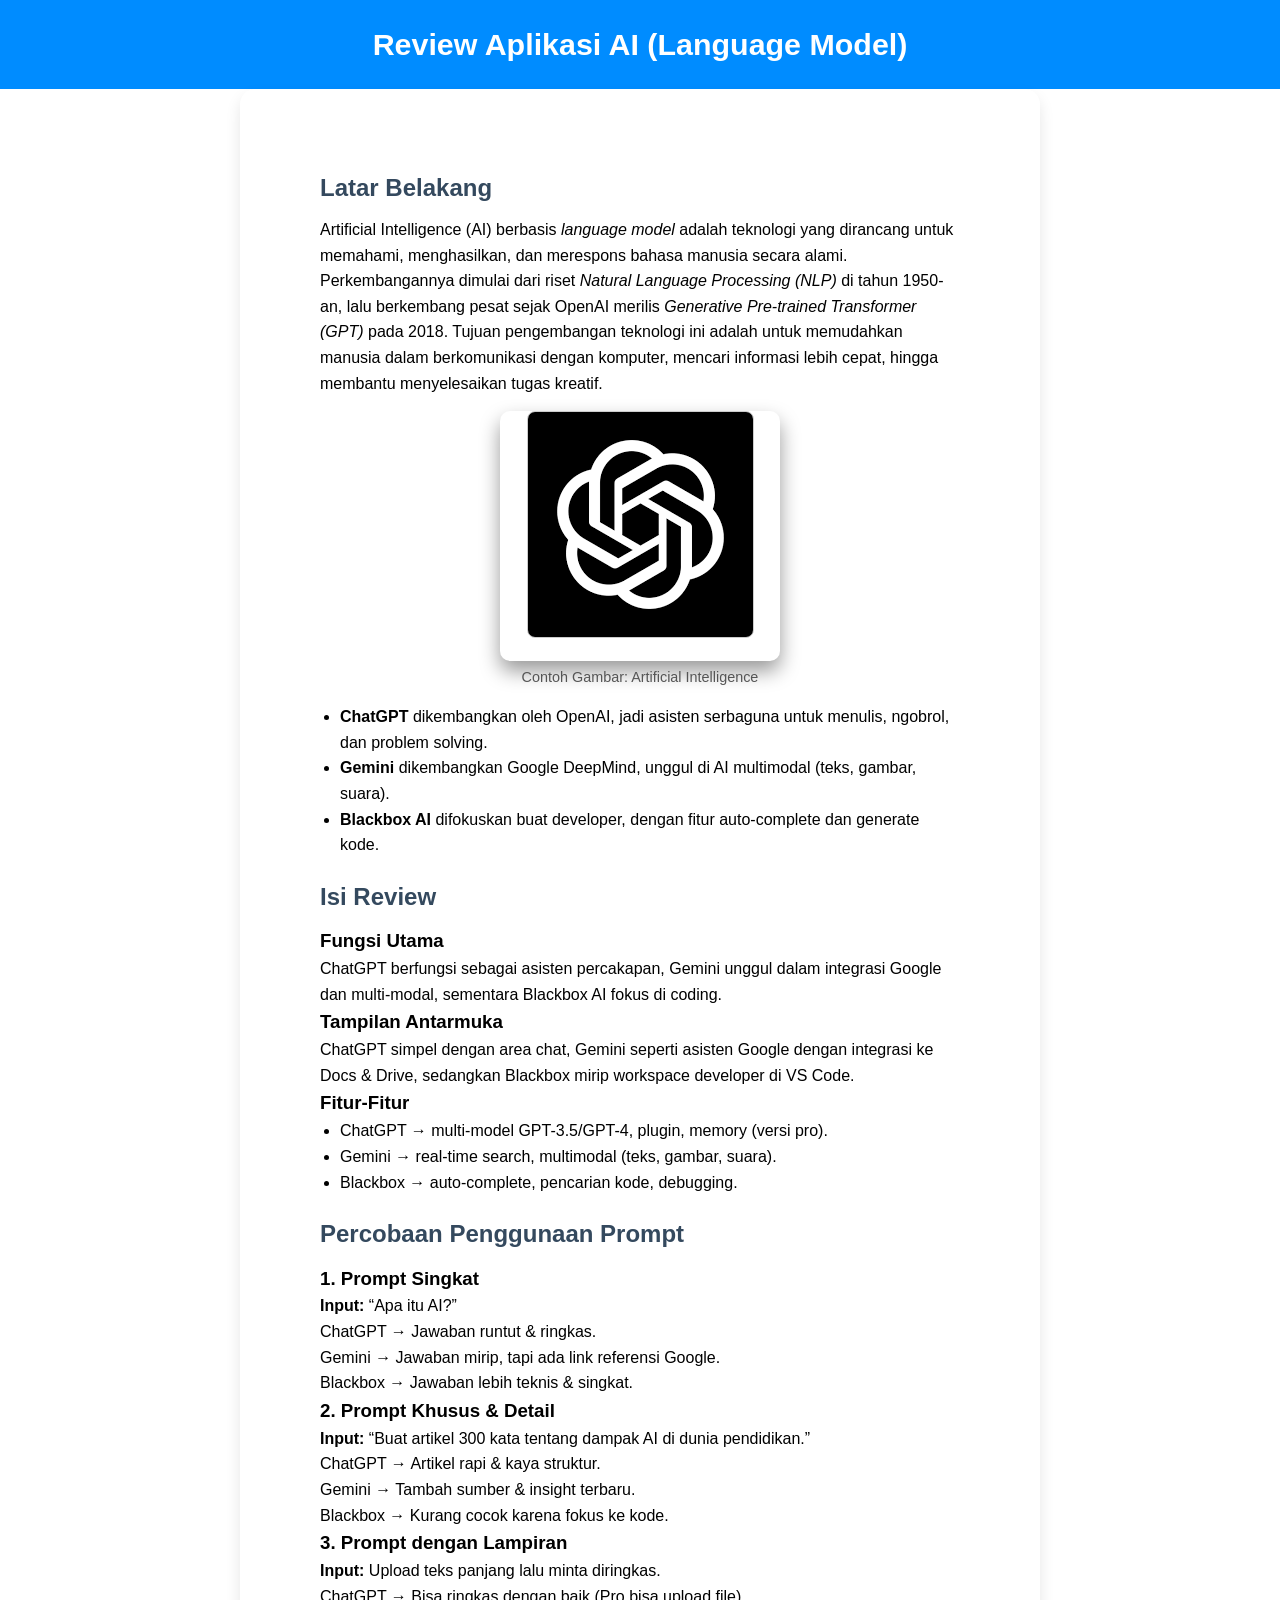
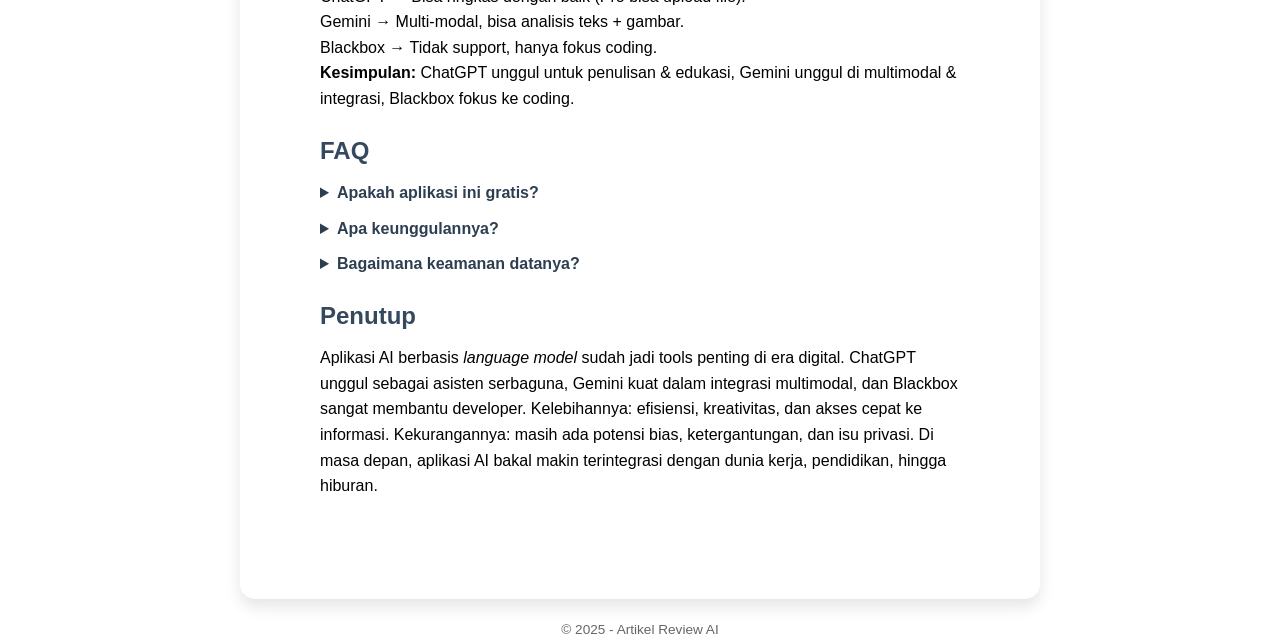
==== Tugas.html @ 15fa5b91 "Add files via upload" ====
<!DOCTYPE html>
<html lang="id">
<head>
  <meta charset="UTF-8">
  <meta name="viewport" content="width=device-width, initial-scale=1.0">
  <title>Review Aplikasi AI</title>
  <link rel="stylesheet" href="style1.css">
  <link rel="icon" type="/img/png" href="/img/binaLogo.png">
</head>
<body>
  <header>
    <h1>Review Aplikasi AI (Language Model)</h1>
  </header>
  <main>
    <section class="latar-belakang">
      <h2>Latar Belakang</h2>
      <p>
        Artificial Intelligence (AI) berbasis <em>language model</em> adalah teknologi yang dirancang untuk memahami, menghasilkan, dan merespons bahasa manusia secara alami. 
        Perkembangannya dimulai dari riset <em>Natural Language Processing (NLP)</em> di tahun 1950-an, lalu berkembang pesat sejak OpenAI merilis <em>Generative Pre-trained Transformer (GPT)</em> pada 2018. 
        Tujuan pengembangan teknologi ini adalah untuk memudahkan manusia dalam berkomunikasi dengan komputer, mencari informasi lebih cepat, hingga membantu menyelesaikan tugas kreatif. 
      </p>
      <div class="image-container"> 
        <div class="images"> 
          <img src="img/gpt.png" alt="Ilustrasi AI"> 
        </div> 
      <p class="caption">Contoh Gambar: Artificial Intelligence</p> </div>
      <ul>
        <li><strong>ChatGPT</strong> dikembangkan oleh OpenAI, jadi asisten serbaguna untuk menulis, ngobrol, dan problem solving.</li>
        <li><strong>Gemini</strong> dikembangkan Google DeepMind, unggul di AI multimodal (teks, gambar, suara).</li>
        <li><strong>Blackbox AI</strong> difokuskan buat developer, dengan fitur auto-complete dan generate kode.</li>
      </ul>
    </section>

    <section class="isi-review">
      <h2>Isi Review</h2>
      <article>
        <h3>Fungsi Utama</h3>
        <p>
          ChatGPT berfungsi sebagai asisten percakapan, Gemini unggul dalam integrasi Google dan multi-modal, 
          sementara Blackbox AI fokus di coding. 
        </p>
      </article>
      <article>
        <h3>Tampilan Antarmuka</h3>
        <p>
          ChatGPT simpel dengan area chat, Gemini seperti asisten Google dengan integrasi ke Docs & Drive, 
          sedangkan Blackbox mirip workspace developer di VS Code.
        </p>
      </article>
      <article>
        <h3>Fitur-Fitur</h3>
        <ul>
          <li>ChatGPT → multi-model GPT-3.5/GPT-4, plugin, memory (versi pro).</li>
          <li>Gemini → real-time search, multimodal (teks, gambar, suara).</li>
          <li>Blackbox → auto-complete, pencarian kode, debugging.</li>
        </ul>
      </article>
    </section>

    <section class="percobaan">
      <h2>Percobaan Penggunaan Prompt</h2>
      <article>
        <h3>1. Prompt Singkat</h3>
        <p><strong>Input:</strong> “Apa itu AI?”</p>
        <p>
          ChatGPT → Jawaban runtut & ringkas.<br>
          Gemini → Jawaban mirip, tapi ada link referensi Google.<br>
          Blackbox → Jawaban lebih teknis & singkat.
        </p>
      </article>
      <article>
        <h3>2. Prompt Khusus & Detail</h3>
        <p><strong>Input:</strong> “Buat artikel 300 kata tentang dampak AI di dunia pendidikan.”</p>
        <p>
          ChatGPT → Artikel rapi & kaya struktur.<br>
          Gemini → Tambah sumber & insight terbaru.<br>
          Blackbox → Kurang cocok karena fokus ke kode.
        </p>
      </article>
      <article>
        <h3>3. Prompt dengan Lampiran</h3>
        <p><strong>Input:</strong> Upload teks panjang lalu minta diringkas.</p>
        <p>
          ChatGPT → Bisa ringkas dengan baik (Pro bisa upload file).<br>
          Gemini → Multi-modal, bisa analisis teks + gambar.<br>
          Blackbox → Tidak support, hanya fokus coding.
        </p>
      </article>
      <p><strong>Kesimpulan:</strong> ChatGPT unggul untuk penulisan & edukasi, Gemini unggul di multimodal & integrasi, Blackbox fokus ke coding.</p>
    </section>

    <section class="faq">
      <h2>FAQ</h2>
      <details>
        <summary>Apakah aplikasi ini gratis?</summary>
        <p>Ya, tersedia versi gratis. Namun, fitur lengkap ada di versi berbayar.</p>
      </details>
      <details>
        <summary>Apa keunggulannya?</summary>
        <p>
          ChatGPT → fleksibel dan serbaguna.<br>
          Gemini → integrasi Google & multimodal.<br>
          Blackbox → spesialisasi coding.
        </p>
      </details>
      <details>
        <summary>Bagaimana keamanan datanya?</summary>
        <p>
          ChatGPT & Gemini punya kebijakan privasi ketat, Blackbox lebih fokus di data coding. 
          Sebaiknya jangan input data sensitif.
        </p>
      </details>
    </section>

    <section class="penutup">
      <h2>Penutup</h2>
      <p>
        Aplikasi AI berbasis <em>language model</em> sudah jadi tools penting di era digital. 
        ChatGPT unggul sebagai asisten serbaguna, Gemini kuat dalam integrasi multimodal, dan Blackbox sangat membantu developer. 
        Kelebihannya: efisiensi, kreativitas, dan akses cepat ke informasi. 
        Kekurangannya: masih ada potensi bias, ketergantungan, dan isu privasi.  
        Di masa depan, aplikasi AI bakal makin terintegrasi dengan dunia kerja, pendidikan, hingga hiburan.
      </p>
    </section>
  </main>
  <footer>
    <p>&copy; 2025 - Artikel Review AI</p>
  </footer>
</body>
</html>
---- style1.css ----
/* Reset */
* {
  margin: 0;
  padding: 0;
  box-sizing: border-box;
  font-family: Arial, sans-serif;
}

.images {
  width: 280px;
  height: 250px;
  display: block;
  margin: 0 auto;
  border-radius: 10px;
  box-shadow: 0px 10px 20px rgba(0, 0, 0, 0.4);
}

body {
  background-color: #ffffff;
  color: #000000;
  line-height: 1.6;
  margin: 0;     
  padding: 0;    
}

header {
  background-color: rgb(0, 140, 255);
  text-align: center;
  margin: 0;       
  padding: 20px;   
  animation: fadeInUp 1s ease-in-out;
}

header h1 {
  font-size: 1.9rem;
  color: #fff; 
  margin: 0;  
}


main {
  max-width: 800px;
  margin: auto;
  background: #ffffff;
  padding: 80px;
  border-radius: 15px;
  box-shadow: 0 8px 15px rgba(0, 0, 0, 0.1);
  animation: fadeInUp 1s ease-in-out;
}

section {
  margin-bottom: 20px;
  animation: fadeInUp 1s ease-in-out;
}

h2 {
  color: #34495e;
  margin-bottom: 10px;
  animation: fadeInUp 1s ease-in-out;
}

ul {
  margin-left: 20px;
  animation: fadeInUp 1s ease-in-out;
}

.image-container {
  margin: 15px 0;
  text-align: center;
  animation: fadeInUp 1s ease-in-out;
}

.image-container img {
  max-width: 100%;
  border-radius: 8px;
  border: 1px solid #ccc;
  animation: fadeInUp 1s ease-in-out;
  transition: transform 0.4s ease, box-shadow 0.4s ease;
}

.caption {
  font-size: 0.9rem;
  color: #555;
  margin-top: 5px;
  animation: fadeInUp 1s ease-in-out;
}

/* FAQ code */
details {
  margin-bottom: 10px;
  cursor: pointer;
  animation: fadeInUp 1s ease-in-out;
}

details summary {
  font-weight: bold;
  color: #2c3e50;
  animation: fadeInUp 1s ease-in-out;
}

/* Footer */
footer {
  text-align: center;
  margin-top: 20px;
  font-size: 0.85rem;
  color: #666;
  animation: fadeInUp 1s ease-in-out;
}
.rating-container {
  display: flex;
  justify-content: center;
  margin: 15px 0;
}

.star {
  font-size: 40px;
  color: #ccc;
  cursor: pointer;
  transition: color 0.3s ease;
  margin: 0 5px;
}

.star:hover {
  color: #ffb400;
}

/* Animasi masuk (fade-in + slide-up) */
@keyframes fadeInUp {
    0% {
        opacity: 0;
        transform: translateY(30px);
    }
    100% {
        opacity: 1;
        transform: translateY(0);
    }
}
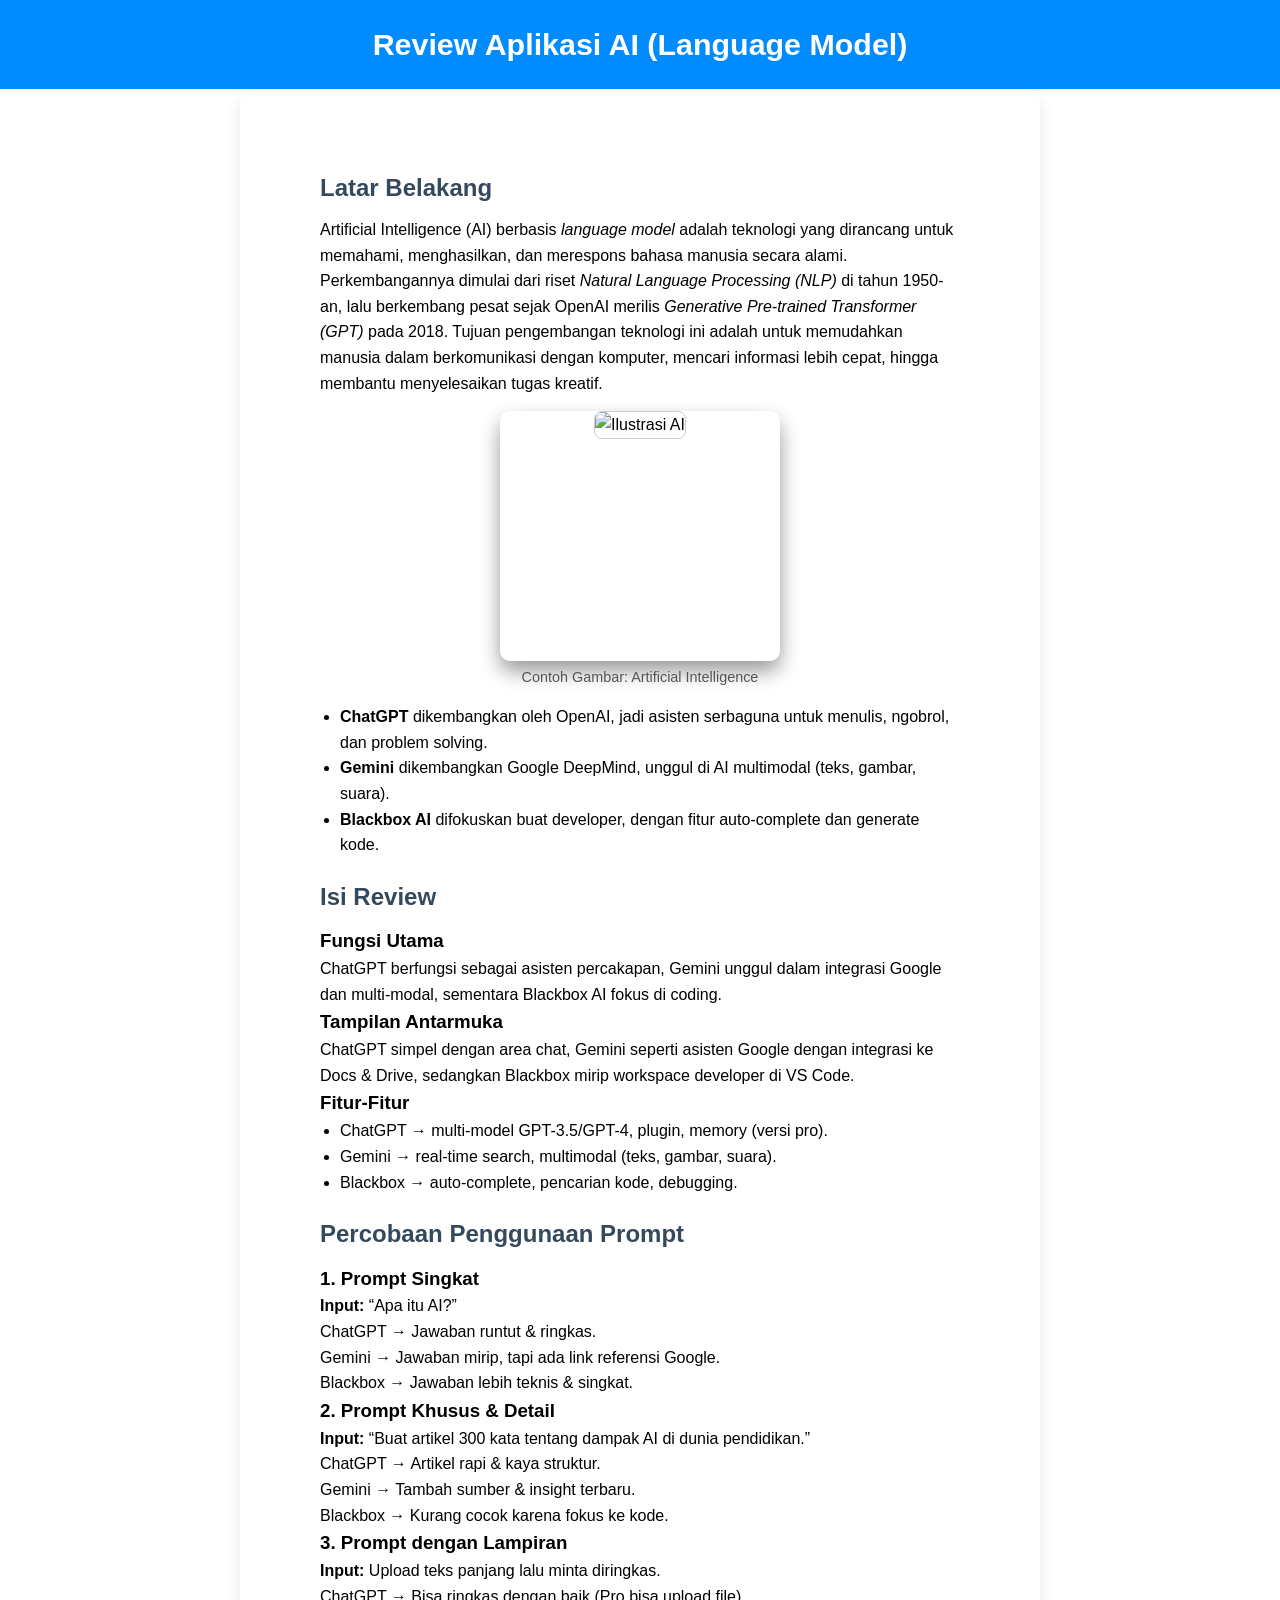
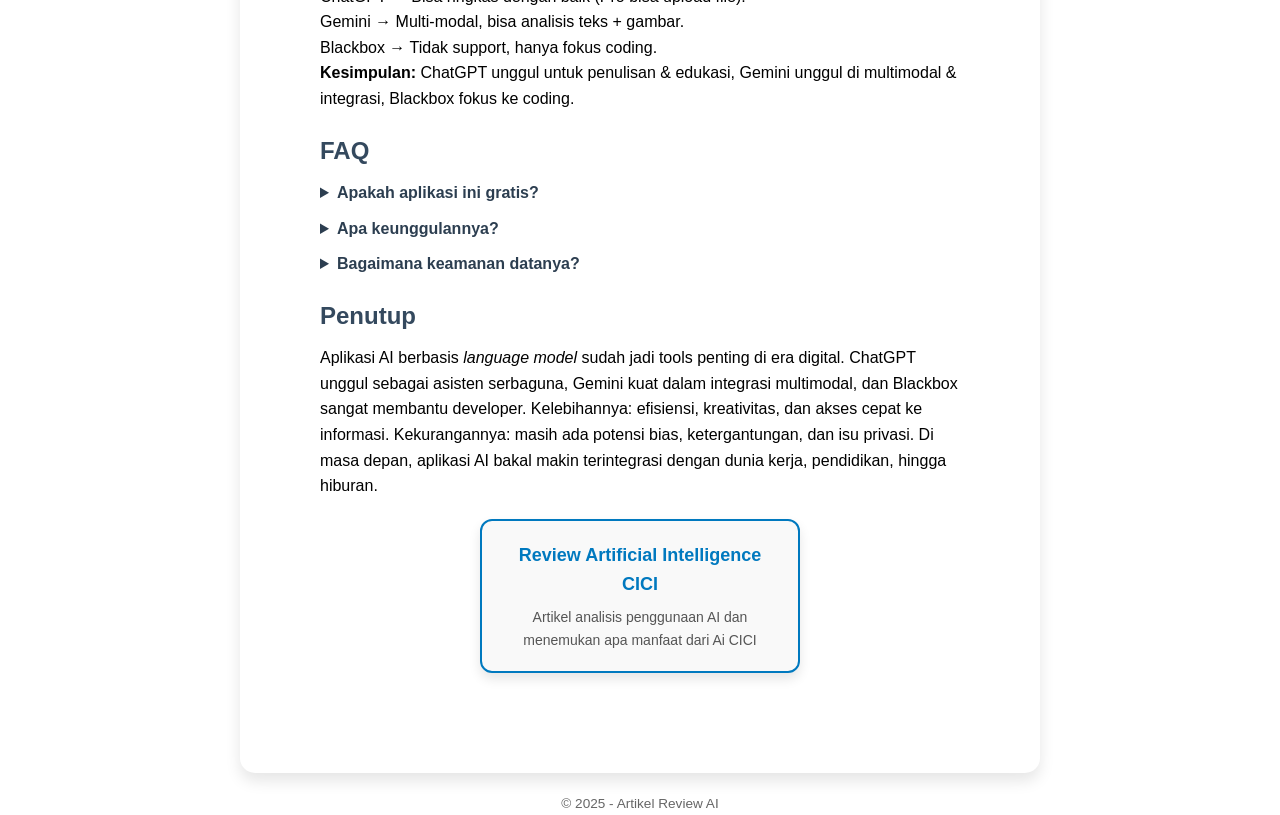
==== commit a3bcbc8e: "Add files via upload" ====
--- a/Tugas.html
+++ b/Tugas.html
@@ -122,6 +122,12 @@
         Di masa depan, aplikasi AI bakal makin terintegrasi dengan dunia kerja, pendidikan, hingga hiburan.
       </p>
     </section>
+    <div class="tugas-container">
+        <a href="TugasBindo.html" target="_parent" class="tugas-card">
+          <h4>Review Artificial Intelligence CICI</h4>
+          <p>Artikel analisis penggunaan AI dan menemukan apa manfaat dari Ai CICI</p>
+        </a>
+      </div>
   </main>
   <footer>
     <p>&copy; 2025 - Artikel Review AI</p>
--- a/style1.css
+++ b/style1.css
@@ -124,6 +124,48 @@
   color: #ffb400;
 }
 
+.tugas-container {
+  display: flex;
+  justify-content: center;
+  margin: 20px 0;
+}
+
+.tugas-card {
+  display: block;
+  width: 320px;
+  padding: 20px;
+  text-align: center;
+  text-decoration: none;
+  background: #f9f9f9;
+  border: 2px solid #0079bf;
+  border-radius: 12px;
+  box-shadow: 0 6px 12px rgba(0, 0, 0, 0.1);
+  transition: all 0.3s ease;
+  color: #333;
+}
+
+.tugas-card h4 {
+  margin-bottom: 8px;
+  font-size: 18px;
+  color: #0079bf;
+}
+
+.tugas-card p {
+  font-size: 14px;
+  color: #555;
+}
+
+.tugas-card:hover {
+  background: #0079bf;
+  color: #fff;
+  transform: translateY(-5px);
+  box-shadow: 0 12px 20px rgba(0, 121, 191, 0.2);
+}
+
+.tugas-card:hover h4,
+.tugas-card:hover p {
+  color: #fff;
+}
 /* Animasi masuk (fade-in + slide-up) */
 @keyframes fadeInUp {
     0% {
